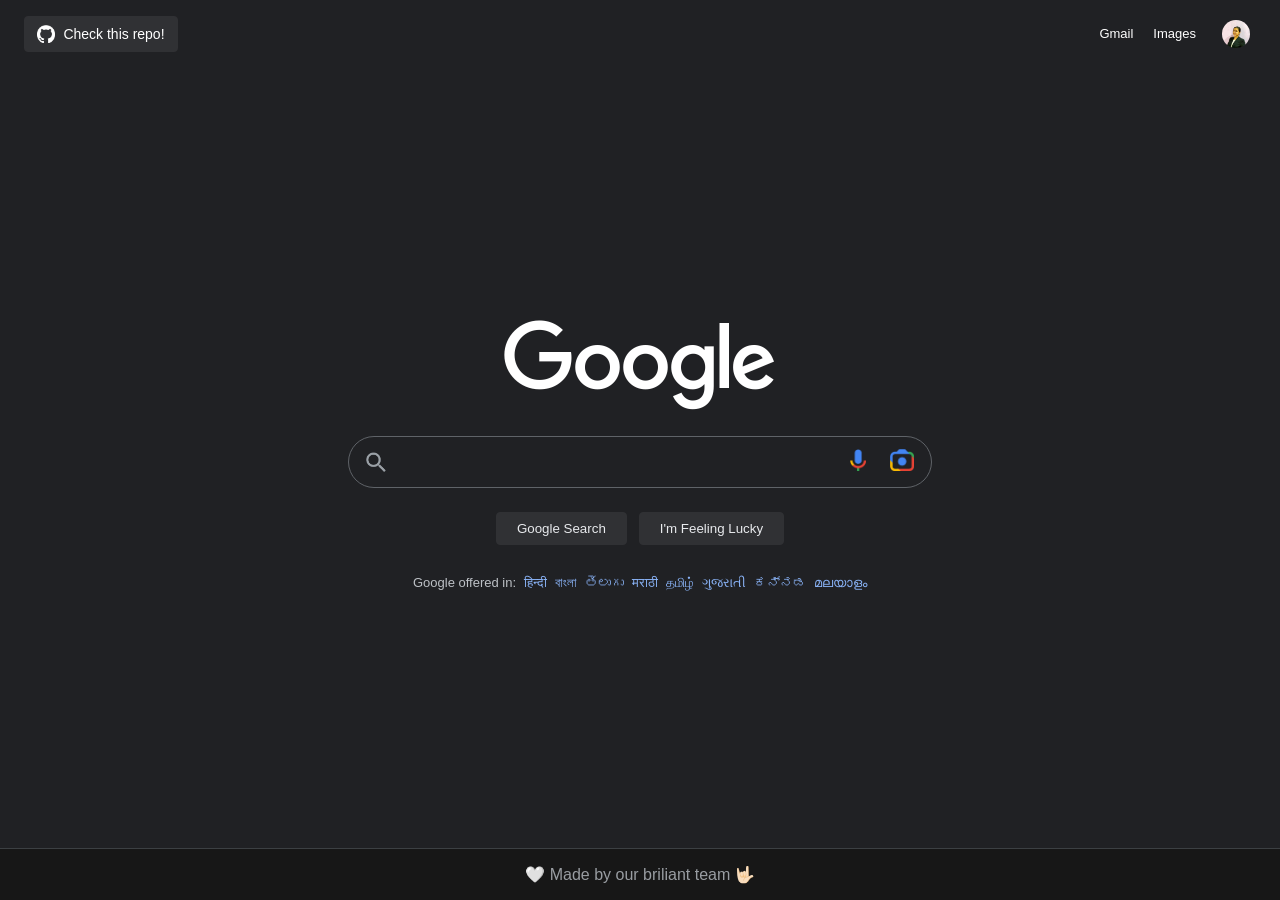
==== index.html @ 816a619e "changed name to index.html" ====
<!DOCTYPE html>
<html lang="en">

<head>
  <meta charset="UTF-8" />
  <meta http-equiv="X-UA-Compatible" content="IE=edge" />
  <meta name="viewport" content="width=device-width, initial-scale=1.0" />
  <title>Google</title>
  <link rel="stylesheet" href="./styles/style.css" />
</head>

<body>
  <header>
    <div class="left">
      <a href="https://github.com/Harleen8118/google-clone" class="github-link">
        <img src="./static/github-mark-white.png" alt="" />
        Check this repo!
      </a>
    </div>
    <div class="right">
      <a href="https://mail.google.com/mail" class="g-link">Gmail</a>
      <a href="https://www.google.co.in/imghp" class="g-link">Images</a>
      <details>
        <summary class="avatar-summary">
          <div class="avatar">
            <img src="./static/profile.jpg" alt="Harleen Bagga Profile" />
          </div>
        </summary>
        <img class="full-profile-img" src="./static/profile.jpg" alt="Harleen Bagga Profile" />
      </details>
    </div>
  </header>
  <form class="main" action="http://www.google.com/search" method="get">
    <img class="google-logo" src="./static/googlelogo_light_color.png" alt="Google Logo" />
    <div class="search-bar">
      <img class="search-icon" src="./static/lens.png" alt="Magnifine Glass" />
      <input id="search-bar" type="search" name="q" />
      <button class="icon-button">
        <img src="./static/mic.png" alt="Mic" />
      </button>
      <button class="icon-button">
        <img src="./static/camera.png" alt="Camera" />
      </button>
    </div>
    <div class="search-buttons">
      <button class="search-button" value="Google Search">
        Google Search
      </button>
      <button class="search-button" value="I'm Feeling Lucky">
        I'm Feeling Lucky
      </button>
    </div>
    <div class="other-languages">
      <p>Google offered in:</p>
      <a href="#">हिन्दी</a>
      <a href="#">বাংলা</a>
      <a href="#">తెలుగు</a>
      <a href="#">मराठी</a>
      <a href="#">தமிழ்</a>
      <a href="#">ગુજરાતી</a>
      <a href="#">ಕನ್ನಡ</a>
      <a href="#">മലയാളം</a>
    </div>
  </form>
  <footer>
    <details>
      <summary class="made-by">Made by our briliant team 🤟🏻</summary>
      <span>Manas Bhardwaj | </span>
      <span>Harleen Bagga | </span>
      <span>Nachiket Deshpande</span>
    </details>
  </footer>
</body>

</html>
---- styles/style.css ----
@charset "UTF-8";
/*
-----------
  Colors
-----------
*/
* {
  box-sizing: border-box;
  margin: 0;
  padding: 0;
  text-decoration: none;
  border: none;
  background: none;
}
*:focus {
  outline: none;
}

button {
  cursor: pointer;
}

body {
  background-color: #202124;
  font-family: sans-serif;
  font-size: 14px;
  display: flex;
  flex-direction: column;
  justify-content: space-between;
  height: 100vh;
}

header {
  display: flex;
  padding: 14px 24px;
  justify-content: space-between;
  align-items: center;
}
header .github-link {
  color: #ffffff;
  border: 1px solid #303134;
  border-radius: 4px;
  background-color: #303134;
  padding: 8px 12px;
  display: flex;
  align-items: center;
  gap: 8px;
}
header .github-link img {
  height: 18px;
}
header .github-link:hover, header .github-link:focus-visible {
  border-color: #5f6368;
}
header .right {
  display: flex;
  gap: 20px;
  align-items: center;
}
header .right .g-link {
  color: #ffffff;
  text-decoration: none;
  font-size: 13px;
  line-height: 24px;
}
header .right .g-link:hover, header .right .g-link:focus-visible {
  text-decoration: underline;
}
header .right .avatar-summary::marker {
  content: "";
}
header .right .full-profile-img {
  height: 350px;
  aspect-ratio: 1/1;
  position: fixed;
  top: 50%;
  left: 50%;
  transform: translate(-50%, -50%);
  box-shadow: 0vh 0vh 60px 22vh rgba(96, 96, 96, 0.8), 0 0 5px 6px #0e0d0d;
  border-radius: 100vh;
}
header .right .avatar {
  width: 40px;
  height: 40px;
  border-radius: 100vh;
  padding: 6px;
  cursor: pointer;
}
header .right .avatar:hover, header .right .avatar:focus-visible {
  background-color: #2e2f33;
}
header .right .avatar img {
  width: 100%;
  height: 100%;
  border-radius: 100vh;
}

.main {
  display: flex;
  flex-direction: column;
  align-items: center;
  padding: 24px;
  gap: 24px;
}
.main .google-logo {
  width: 272px;
  height: 92px;
  margin: 0 auto;
}
.main .search-buttons {
  display: flex;
  gap: 12px;
  align-items: center;
}
.main .search-buttons .search-button {
  color: #e8eaed;
  background-color: #303134;
  border-radius: 4px;
  padding: 8px 20px;
  border: 1px solid #303134;
}
.main .search-buttons .search-button:hover, .main .search-buttons .search-button:focus-visible {
  border-color: #5f6368;
}
.main .other-languages {
  display: flex;
  align-items: center;
  flex-wrap: wrap;
  gap: 8px;
  font-size: 13px;
  line-height: 28px;
}
.main .other-languages p {
  color: #bdc1c6;
}
.main .other-languages a {
  color: #8ab4f8;
}
.main .other-languages a:hover, .main .other-languages a:focus-visible {
  text-decoration: underline;
}

.search-bar {
  display: flex;
  align-items: center;
  border-radius: 100vh;
  background-color: #202124;
  border: 1px solid #5f6368;
  padding: 10px 17px;
  max-width: 584px;
  width: 100%;
  cursor: pointer;
}
.search-bar .search-icon {
  height: 20px;
  width: 20px;
  margin-right: 10px;
}
.search-bar #search-bar {
  font-size: 16px;
  height: 30px;
  flex: 100%;
  background-color: transparent;
  color: #e8eaed;
  word-wrap: break-word;
  -webkit-tap-highlight-color: transparent;
}
.search-bar .icon-button {
  margin-left: 24px;
}
.search-bar .icon-button img {
  height: 22px;
}
.search-bar:hover, .search-bar:focus-visible {
  background-color: #303134;
  box-shadow: 0 1px 6px 0 #171717;
  border-color: rgba(223, 225, 229, 0);
}

footer {
  background-color: #171717;
  color: #999da2;
  font-size: 16px;
  padding: 16px 30px;
  padding-bottom: 6px;
  border-top: 1px solid #3c4043;
  text-align: center;
}
footer .made-by {
  cursor: pointer;
  margin-bottom: 10px;
}
footer .made-by::marker {
  content: "🤍 ";
}/*# sourceMappingURL=style.css.map */
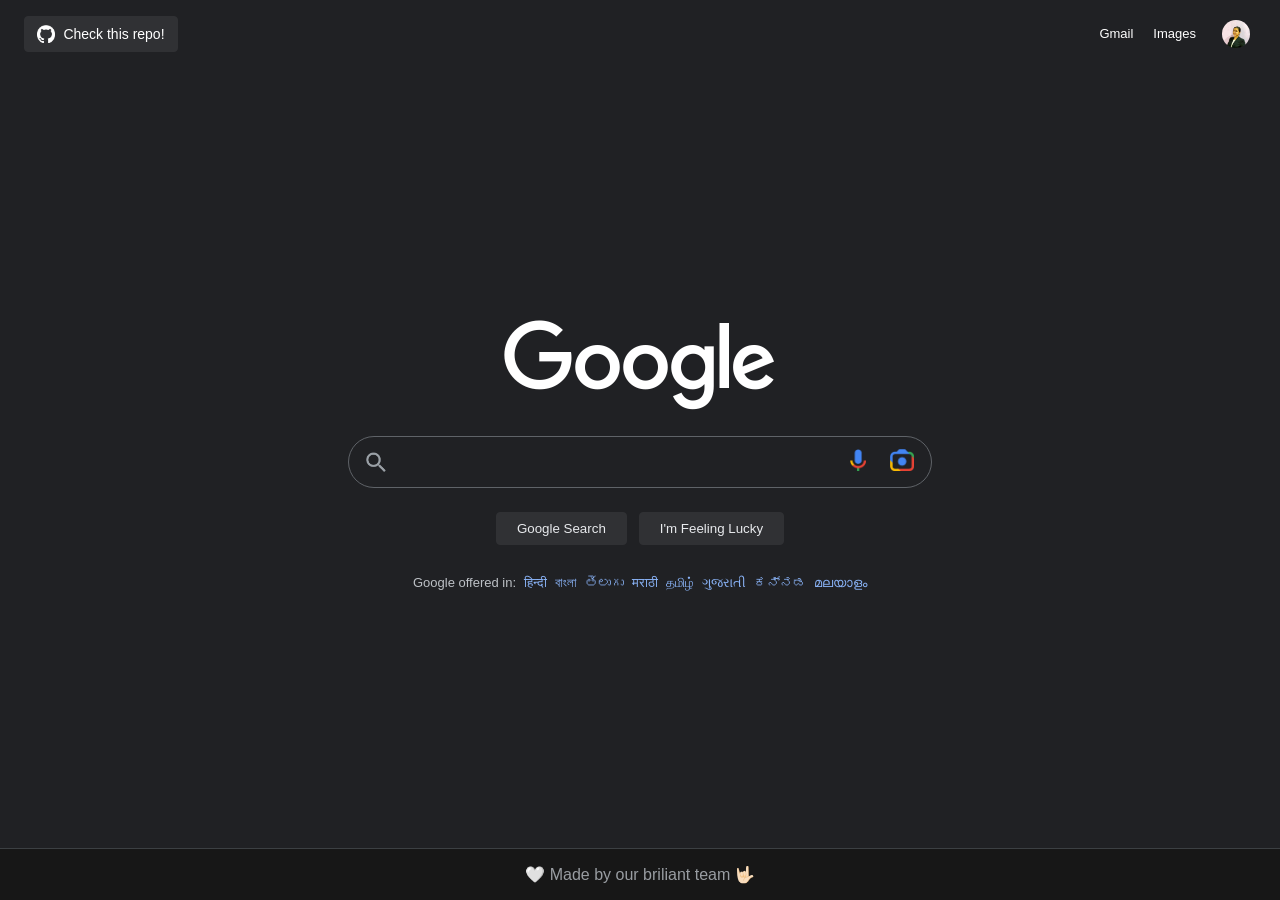
==== commit 4759d19d: "enabled autocomplete" ====
--- a/index.html
+++ b/index.html
@@ -30,7 +30,7 @@
       </details>
     </div>
   </header>
-  <form class="main" action="http://www.google.com/search" method="get">
+  <form class="main" action="https://www.google.com/search" method="get" autocomplete="on">
     <img class="google-logo" src="./static/googlelogo_light_color.png" alt="Google Logo" />
     <div class="search-bar">
       <img class="search-icon" src="./static/lens.png" alt="Magnifine Glass" />
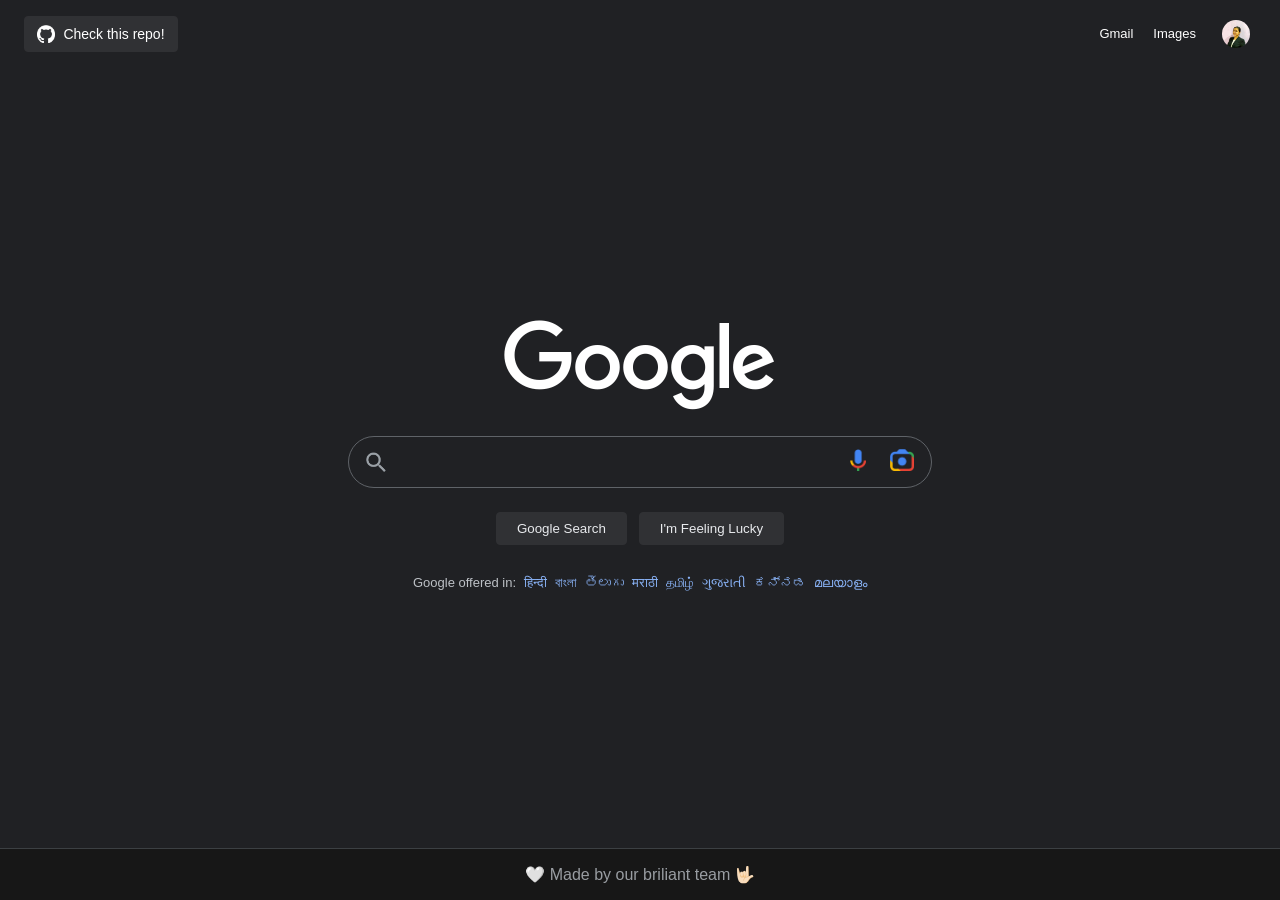
==== commit d0f72e02: "added favicon" ====
--- a/index.html
+++ b/index.html
@@ -7,6 +7,7 @@
   <meta name="viewport" content="width=device-width, initial-scale=1.0" />
   <title>Google</title>
   <link rel="stylesheet" href="./styles/style.css" />
+  <link rel="icon" href="./static/googlelogo_light_color.png">
 </head>
 
 <body>
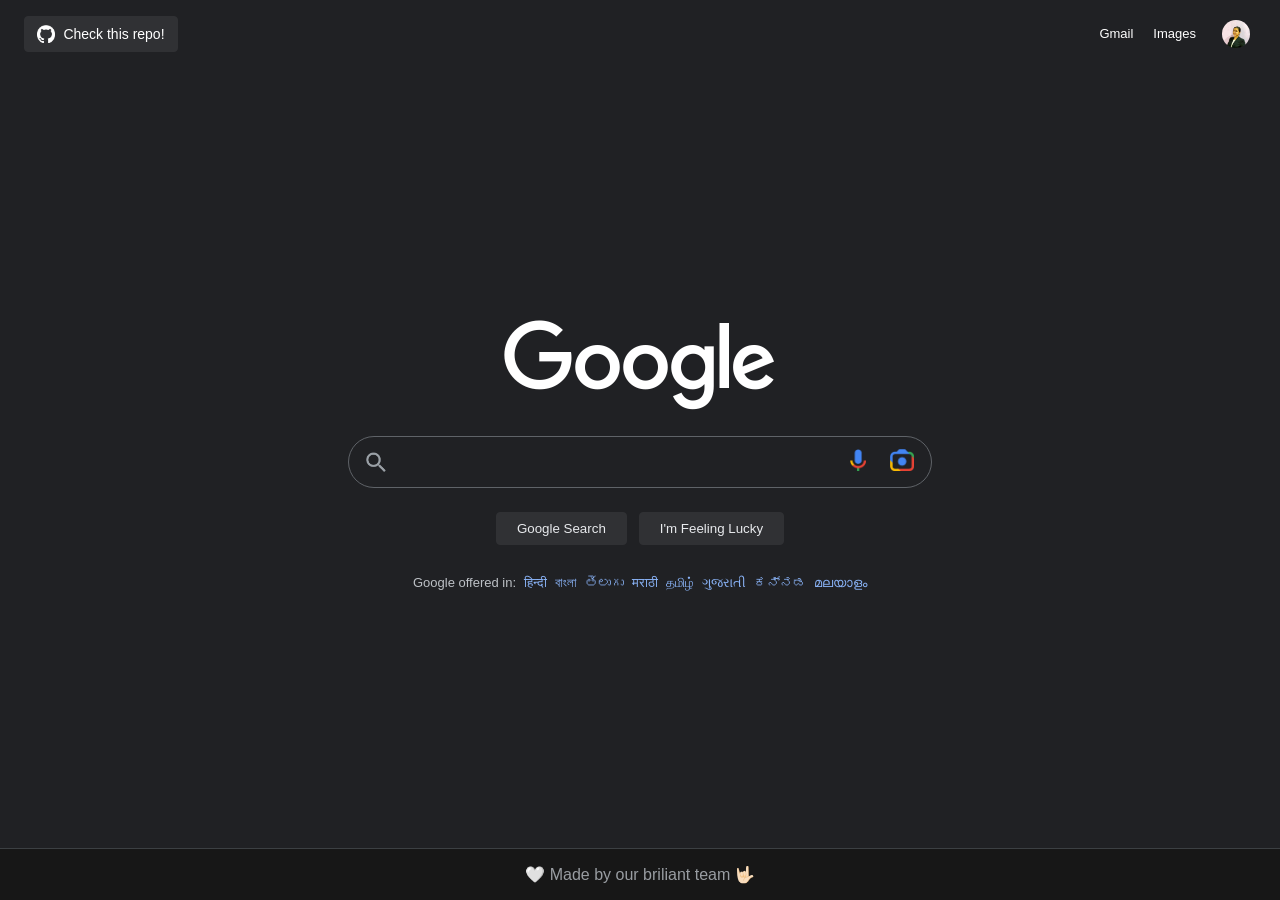
==== commit f1c60beb: "updated favicon" ====
--- a/index.html
+++ b/index.html
@@ -7,7 +7,7 @@
   <meta name="viewport" content="width=device-width, initial-scale=1.0" />
   <title>Google</title>
   <link rel="stylesheet" href="./styles/style.css" />
-  <link rel="icon" href="./static/googlelogo_light_color.png">
+  <link rel="icon" href="./static/favicon.png">
 </head>
 
 <body>
